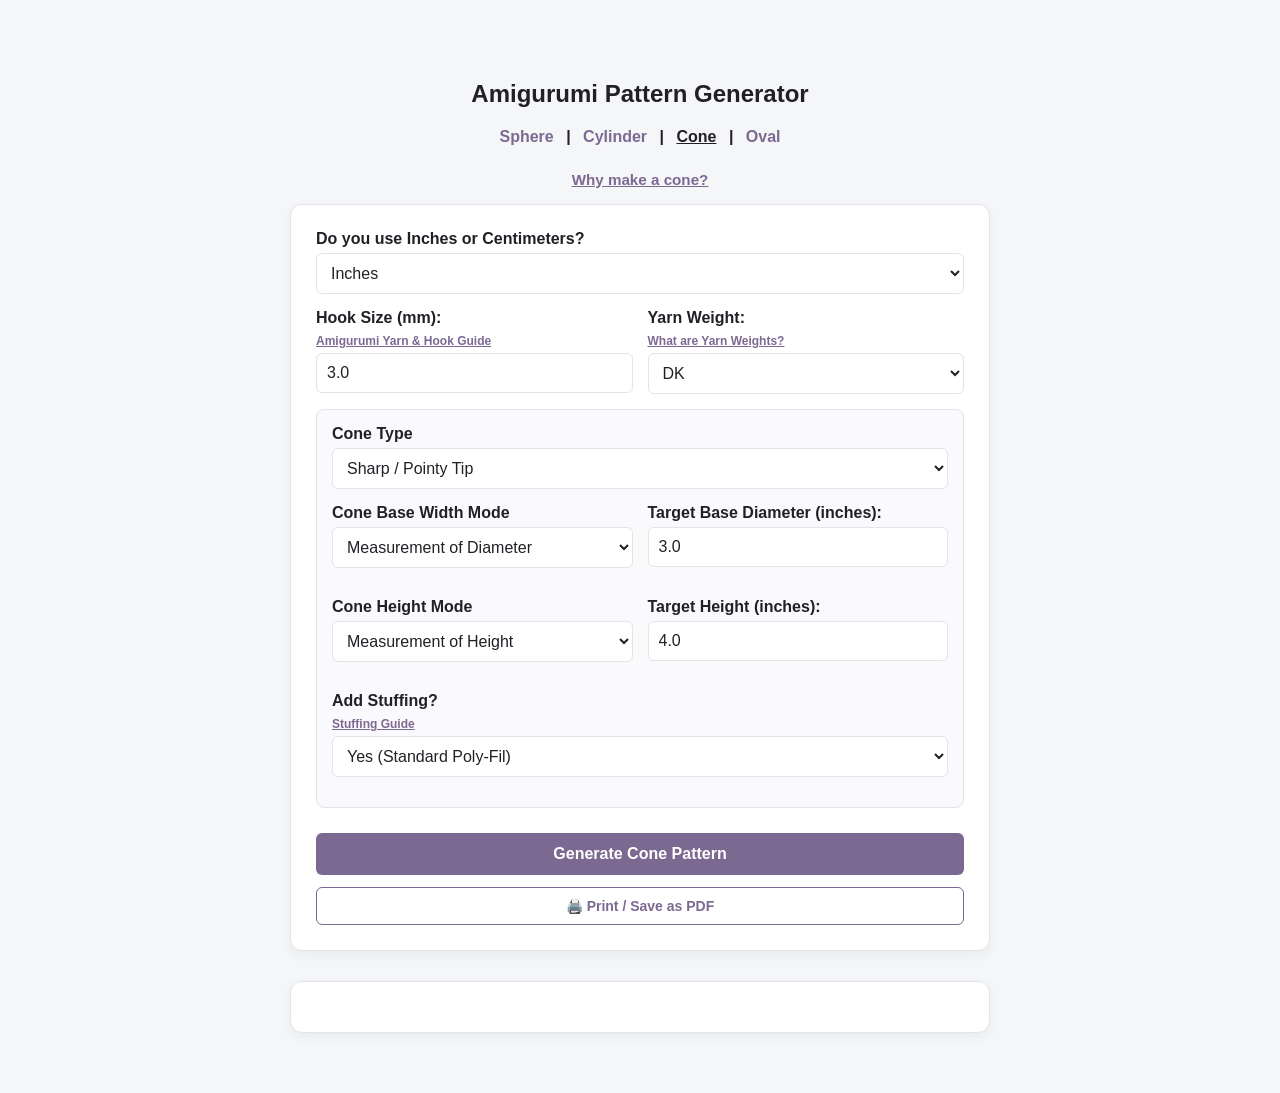
==== frontend/cone.html @ cfa8bfdf "Added cone and oval" ====
<!DOCTYPE html>
<html lang="en">
<head>
    <meta charset="UTF-8">
    <meta name="viewport" content="width=device-width, initial-scale=1.0">
    <title>Amigurumi Cone Pattern Generator</title>
    <link rel="stylesheet" href="styles.css">
</head>
<body>

    <h2>Amigurumi Pattern Generator</h2>

    <!-- Navigation Bar -->
    <div class="nav-links">
        <a href="sphere.html">Sphere</a> |
        <a href="cylinder.html">Cylinder</a> |
        <a href="cone.html" class="active">Cone</a> |
        <a href="oval.html">Oval</a>
    </div>

    <!-- Centered Shape Description Link -->
    <div style="text-align: center; margin: 15px 0;">
        <button type="button" class="info-link" onclick="openModal('coneModal')" style="background: none; border: none; font-size: 0.95rem;">Why make a cone?</button>
    </div>

    <div class="generator-form">

        <!-- 1. Top Row: Units -->
        <div class="form-group">
            <label>Do you use Inches or Centimeters?</label>
            <select id="unitSystem" onchange="updateConeUnits()">
                <option value="imperial" selected>Inches</option>
                <option value="metric">Centimeters</option>
            </select>
        </div>

        <!-- 2. Second Row: Split Hook Size & Yarn Weight -->
        <div class="form-row-split">
            <div class="form-group">
                <div class="label-row">
                    <label>Hook Size (mm):</label>
                    <button type="button" class="info-link" onclick="openModal('hookModal')">Amigurumi Yarn & Hook Guide</button>
                </div>
                <input type="number" id="hookSize" value="3.0" min="0.5" max="35.0" step="0.5">
            </div>

            <div class="form-group">
                <div class="label-row">
                    <label>Yarn Weight:</label>
                    <button type="button" class="info-link" onclick="openModal('yarnModal')">What are Yarn Weights?</button>
                </div>
                <select id="yarnWeight">
                    <option value="fingering">Fingering</option>
                    <option value="sport">Sport</option>
                    <option value="dk" selected>DK</option>
                    <option value="worsted">Worsted</option>
                    <option value="bulky">Bulky</option>
                    <option value="super_bulky">Super Bulky</option>
                </select>
            </div>
        </div>

        <!-- 3. Cone-Specific Fields Container -->
        <div id="shapeFields" class="conditional-fields">
            <div id="coneFields" class="shape-input-group">

                <!-- NEW: Cone Tip Construction (Moved to Top) -->
                <div class="form-group" style="margin-bottom: 15px;">
                    <label>Cone Type</label>
                    <select id="coneTip">
                        <option value="sharp" selected>Sharp / Pointy Tip</option>
                        <option value="flat">Flat / Blunted Tip</option>
                        <option value="rounded">Rounded / Domed Tip</option>
                    </select>
                </div>

                <!-- Cone Width Mode (Side-by-Side Split Row) -->
                <div class="form-row-split">
                    <div class="form-group">
                        <label>Cone Base Width Mode</label>
                        <select id="coneWidthMode" onchange="toggleConeWidthMode()">
                            <option value="diameter" selected>Measurement of Diameter</option>
                            <option value="stitches">Target Base Stitches</option>
                        </select>
                    </div>

                    <div class="form-group" id="coneWidthInputWrapper">
                        <div id="coneDiamGroup">
                            <label id="coneDiamLabel">Target Base Diameter (inches):</label>
                            <input type="number" id="coneDiameter" value="3.0" min="0.5" max="50.0" step="0.5">
                        </div>
                        <div id="coneStitchGroup" style="display: none;">
                            <label id="coneStitchLabel">Target Base Stitches (e.g., 24, 30):</label>
                            <input type="number" id="coneStitches" value="24" min="6" max="600" step="6">
                        </div>
                    </div>
                </div>

                <!-- Cone Height Mode (Side-by-Side Split Row) -->
                <div class="form-row-split" style="margin-top: 15px;">
                    <div class="form-group">
                        <label>Cone Height Mode</label>
                        <select id="coneHeightMode" onchange="toggleConeHeightMode()">
                            <option value="height" selected>Measurement of Height</option>
                            <option value="rows">Total Height Rounds</option>
                        </select>
                    </div>

                    <div class="form-group" id="coneHeightInputWrapper">
                        <div id="coneHeightGroup">
                            <label id="coneHeightLabel">Target Height (inches):</label>
                            <input type="number" id="coneHeight" value="4.0" min="0.5" max="100.0" step="0.5">
                        </div>
                        <div id="coneRowsGroup" style="display: none;">
                            <label id="coneRowsLabel">Total Height Rounds:</label>
                            <input type="number" id="coneRows" value="12" min="1" max="200" step="1">
                        </div>
                    </div>
                </div>

                <!-- Stuffing Option -->
                <div class="form-group" style="margin-top: 15px;">
                    <div class="label-row">
                        <label>Add Stuffing?</label>
                        <button type="button" class="info-link" onclick="openModal('stuffingModal')">Stuffing Guide</button>
                    </div>
                    <select id="stuffingOpt">
                        <option value="yes" selected>Yes (Standard Poly-Fil)</option>
                        <option value="no">No</option>
                    </select>
                </div>

            </div>
        </div>

        <button id="generateBtn" type="button" class="generate-btn" onclick="generateConePattern()">Generate Cone Pattern</button>

        <!-- Print / PDF Export Button -->
        <div style="text-align: center; margin-top: 12px;">
            <button type="button" class="print-btn" onclick="window.print()">🖨️ Print / Save as PDF</button>
        </div>
    </div>

    <div id="outputResults"></div>

    <!-- MODAL POPUPS -->
    <!-- 1. Cone Uses Modal -->
    <div id="coneModal" class="modal-overlay">
        <div class="modal-card">
            <button class="modal-close" onclick="closeModal('coneModal')">&times;</button>
            <h3>Why make a cone?</h3>
            <p>Cones and tapering shapes are structural essentials in amigurumi design. By choosing how your tip starts and expanding outward, cones allow you to build precise, rigid angles for characters, clothing, and botanical models.</p>
            <p><button type="button" class="info-link" onclick="toggleConeIdeas()" id="coneIdeasToggle">Need Ideas? ▼</button></p>
            <div id="coneIdeasContent" style="display: none; margin-top: 10px;">
                <h4>Classic & Primary Uses</h4>
                <p><strong>Amigurumi Anatomy & Features:</strong></p>
                <ul>
                    <li><strong>Snouts & Muzzles:</strong> Fox, cat, dog, or bear snouts that taper gracefully from a flat face to a small nose.</li>
                    <li><strong>Horns & Antlers:</strong> Dragon horns, ram horns, unicorn horns, or insect antennae.</li>
                    <li><strong>Tails & Spikes:</strong> Dinosaur tail tips, dragon back spikes, or cat tails.</li>
                </ul>
                <p><strong>Clothing & Accessories:</strong></p>
                <ul>
                    <li>Wizard hats, party hats, elf hats, or witch hats.</li>
                    <li>Carrot bodies for snowmen or garden themes.</li>
                </ul>
                <h4>Botanical & Nature Elements</h4>
                <ul>
                    <li>Pine trees, carrots, flower petals, or pointy leaf structures.</li>
                </ul>
            </div>
        </div>
    </div>

    <!-- 2. Yarn Weight Modal -->
    <div id="yarnModal" class="modal-overlay">
        <div class="modal-card">
            <button class="modal-close" onclick="closeModal('yarnModal')">&times;</button>
            <h3>What are Yarn Weights?</h3>
            <p>US System uses numbers (0-7) and descriptive terms. Standard amigurumi usually relies on DK or Worsted weight yarn paired with a smaller hook to keep stitches tight.</p>
        </div>
    </div>

    <!-- 3. Hook Size Modal -->
    <div id="hookModal" class="modal-overlay">
        <div class="modal-card">
            <button class="modal-close" onclick="closeModal('hookModal')">&times;</button>
            <h3>Amigurumi Yarn & Hook Guide</h3>
            <p>Drop 1 to 3 hook sizes smaller than your yarn label recommends to keep the fabric dense and prevent stuffing from showing through.</p>
        </div>
    </div>

    <!-- 4. Stuffing Type Modal -->
    <div id="stuffingModal" class="modal-overlay">
        <div class="modal-card">
            <button class="modal-close" onclick="closeModal('stuffingModal')">&times;</button>
            <h3>Stuffing Types Guide</h3>
            <p>Standard polyester fiberfill (Poly-Fil) works best for cones, ensuring smooth curves without bulging.</p>
        </div>
    </div>

    <!-- Script Logic -->
    <script src="script.js"></script>
    <script>
        // Cone-specific UI toggles
        function updateConeUnits() {
            const unit = document.getElementById('unitSystem').value;
            const unitLabel = unit === 'imperial' ? 'inches' : 'centimeters';
            const diamLabel = document.getElementById('coneDiamLabel');
            const heightLabel = document.getElementById('coneHeightLabel');
            if (diamLabel) diamLabel.innerText = `Target Base Diameter (${unitLabel}):`;
            if (heightLabel) heightLabel.innerText = `Target Height (${unitLabel}):`;
        }

        function toggleConeWidthMode() {
            const mode = document.getElementById('coneWidthMode').value;
            const diamGroup = document.getElementById('coneDiamGroup');
            const stitchGroup = document.getElementById('coneStitchGroup');
            if (mode === 'diameter') {
                diamGroup.style.display = 'block';
                stitchGroup.style.display = 'none';
            } else {
                diamGroup.style.display = 'none';
                stitchGroup.style.display = 'block';
            }
        }

        function toggleConeHeightMode() {
            const mode = document.getElementById('coneHeightMode').value;
            const heightGroup = document.getElementById('coneHeightGroup');
            const rowsGroup = document.getElementById('coneRowsGroup');
            if (mode === 'height') {
                heightGroup.style.display = 'block';
                rowsGroup.style.display = 'none';
            } else {
                heightGroup.style.display = 'none';
                rowsGroup.style.display = 'block';
            }
        }

        function toggleConeIdeas() {
            const content = document.getElementById('coneIdeasContent');
            const toggleBtn = document.getElementById('coneIdeasToggle');
            if (content && toggleBtn) {
                if (content.style.display === 'none' || content.style.display === '') {
                    content.style.display = 'block';
                    toggleBtn.innerText = 'Need Ideas? ▲';
                } else {
                    content.style.display = 'none';
                    toggleBtn.innerText = 'Need Ideas? ▼';
                }
            }
        }
    </script>
</body>
</html>
---- frontend/styles.css ----
:root {
    --bg-color: #f5f6f8;        /* Soft cool pearl gray base */
    --card-bg: #ffffff;         /* Pure white form background */
    --primary-color: #7c6992;   /* Dusty lavender for buttons & active states */
    --primary-hover: #65537b;   /* Deep plum for hover effects */
    --text-color: #222026;      /* Midnight slate text for high readability */
    --border-color: #e3e4e9;    /* Soft periwinkle-gray dividers */
}

body {
    font-family: -apple-system, BlinkMacSystemFont, "Segoe UI", Roboto, Helvetica, Arial, sans-serif;
    background-color: var(--bg-color);
    color: var(--text-color);
    max-width: 700px;
    margin: 40px auto;
    padding: 20px;
}

/* Main Container Card */
.generator-form {
    background: var(--card-bg);
    padding: 25px;
    border-radius: 12px;
    box-shadow: 0 4px 12px rgba(0,0,0,0.05);
    border: 1px solid var(--border-color);
}

h2 {
    text-align: center;
    color: var(--text-color);
}

.nav-links {
    text-align: center;
    margin-bottom: 25px;
    font-weight: 600;
}

.nav-links a {
    color: var(--primary-color);
    text-decoration: none;
    margin: 0 8px;
}

.nav-links a:hover {
    color: var(--primary-hover);
}

.nav-links a.active {
    text-decoration: underline;
    color: var(--text-color);
}

.form-group {
    margin-bottom: 15px;
}

.label-row {
    display: flex;
    flex-direction: column;
    align-items: flex-start;
    margin-bottom: 5px;
}

label {
    font-weight: 600;
    display: block;
    margin-bottom: 5px;
    color: var(--text-color);
}

.info-link {
    background: none;
    border: none;
    color: var(--primary-color);
    cursor: pointer;
    font-size: 13px;
    font-weight: 600;
    padding: 0;
    text-decoration: underline;
}

.label-row .info-link {
    margin-top: 2px;
    font-size: 12px;
}

.info-link:hover {
    color: var(--primary-hover);
}

.form-row-split {
    display: flex;
    gap: 15px;
}

.form-row-split .form-group {
    flex: 1;
}

/* Stack split rows on mobile screens */
@media (max-width: 500px) {
    .form-row-split {
        flex-direction: column;
        gap: 0;
    }
}

select, input {
    width: 100%;
    padding: 10px;
    border: 1px solid var(--border-color);
    border-radius: 6px;
    font-size: 16px;
    box-sizing: border-box;
    background-color: var(--card-bg);
    color: var(--text-color);
}

input:disabled, select:disabled {
    background-color: #e5e7eb;
    color: #9ca3af;
    cursor: not-allowed;
}

button.generate-btn {
    background-color: var(--primary-color);
    color: white;
    border: none;
    padding: 12px 20px;
    font-size: 16px;
    font-weight: 600;
    border-radius: 6px;
    cursor: pointer;
    width: 100%;
    margin-top: 10px;
    transition: background-color 0.2s ease;
}

button.generate-btn:hover {
    background-color: var(--primary-hover);
}

/* Print / PDF Button Styling */
button.print-btn {
    background-color: transparent;
    color: var(--primary-color);
    border: 1px solid var(--primary-color);
    padding: 10px 20px;
    font-size: 14px;
    font-weight: 600;
    border-radius: 6px;
    cursor: pointer;
    width: 100%;
    transition: all 0.2s ease;
}

button.print-btn:hover {
    background-color: var(--primary-color);
    color: white;
}

.conditional-fields {
    background: #faf9fb;
    padding: 15px;
    border-radius: 8px;
    border: 1px solid var(--border-color);
    margin-bottom: 15px;
}

.advanced-settings {
    background: #faf9fb;
    padding: 12px 15px;
    border-radius: 8px;
    border: 1px solid var(--border-color);
    margin-bottom: 15px;
}

.advanced-settings summary {
    font-weight: 600;
    cursor: pointer;
    color: var(--text-color);
}

.advanced-settings .nested-fields {
    margin-top: 12px;
}

#outputResults {
    margin-top: 30px;
    background: var(--card-bg);
    padding: 25px;
    border-radius: 12px;
    box-shadow: 0 4px 12px rgba(0,0,0,0.05);
    border: 1px solid var(--border-color);
}

.metrics-card {
    background: #faf9fb;
    padding: 15px;
    border-radius: 8px;
    margin-bottom: 20px;
    border: 1px solid var(--border-color);
}

.supplies-list {
    margin: 8px 0 0 20px;
    padding: 0;
    font-size: 14px;
}

.pattern-list {
    list-style-type: none;
    padding: 0;
}

.pattern-list li {
    padding: 10px 14px;
    border-bottom: 1px solid var(--border-color);
    transition: background-color 0.15s ease, opacity 0.15s ease;
}

.pattern-list li:hover {
    background-color: #faf9fb;
}

.checkbox-label {
    display: flex;
    align-items: flex-start;
    gap: 10px;
    cursor: pointer;
}

.row-checkbox {
    margin-top: 4px; /* Aligns checkbox neatly with the first line of text */
    cursor: pointer;
    width: 16px;
    height: 16px;
    accent-color: var(--primary-color); /* Matches your dusty lavender theme! */
}

/* Style for completed / checked-off rows */
.pattern-list li.completed span {
    text-decoration: line-through;
    opacity: 0.4;
}

.pattern-list li.completed {
    background-color: #f0edf3;
}

.pattern-list li:nth-child(even) {
    background-color: #faf9fb;
}

/* Modal Popup Styles */
.modal-overlay {
    display: none;
    position: fixed;
    top: 0; left: 0; width: 100%; height: 100%;
    background: rgba(0, 0, 0, 0.4);
    justify-content: center;
    align-items: center;
    z-index: 1000;
    padding: 20px;
}

.modal-overlay.active {
    display: flex !important;
}

.modal-card {
    background: var(--card-bg);
    width: 100%;
    max-width: 750px;
    max-height: 90vh;
    overflow-y: auto;
    padding: 30px;
    border-radius: 12px;
    box-shadow: 0 10px 25px rgba(0,0,0,0.15);
    position: relative;
    box-sizing: border-box;
}

.modal-close {
    position: absolute;
    top: 15px;
    right: 20px;
    background: none;
    border: none;
    font-size: 24px;
    font-weight: bold;
    cursor: pointer;
    color: #666;
    padding: 5px;
}

.modal-close:hover {
    color: var(--text-color);
}

.modal-card h3 {
    margin-top: 0;
    color: var(--text-color);
    padding-right: 30px;
}

.modal-card table {
    width: 100%;
    border-collapse: collapse;
    margin-top: 15px;
    font-size: 14px;
}

.modal-card th, .modal-card td {
    border: 1px solid var(--border-color);
    padding: 10px 12px;
    text-align: left;
}

.modal-card th {
    background-color: #faf9fb;
    color: var(--text-color);
}

@media print {
    /* Hide navigation, form inputs, buttons, and print links when printing */
    .nav-links,
    .generator-form,
    button,
    .info-link {
        display: none !important;
    }

    body {
        background-color: #ffffff;
        color: #000000;
        max-width: 100%;
        margin: 0;
        padding: 15px;
    }

    #outputResults {
        box-shadow: none;
        border: none;
        padding: 0;
        margin-top: 0;
    }

    .pattern-list li {
        page-break-inside: avoid;
        border-bottom: 1px solid #ccc;
    }
}
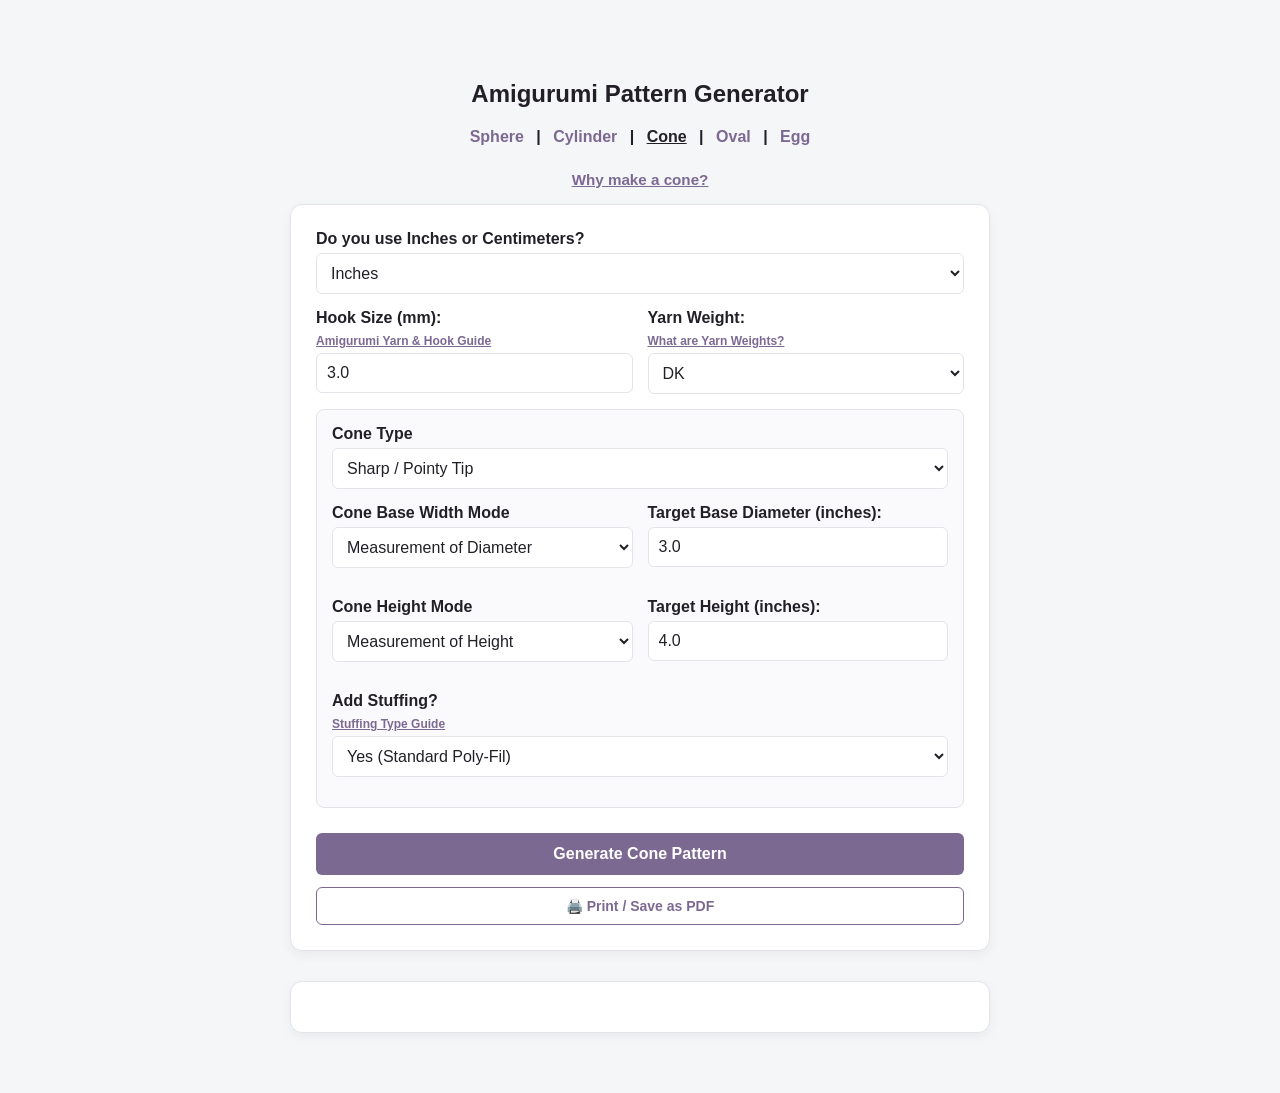
==== commit 556d16d6: "Added Egg Generator" ====
--- a/frontend/cone.html
+++ b/frontend/cone.html
@@ -15,7 +15,8 @@
         <a href="sphere.html">Sphere</a> |
         <a href="cylinder.html">Cylinder</a> |
         <a href="cone.html" class="active">Cone</a> |
-        <a href="oval.html">Oval</a>
+        <a href="oval.html">Oval</a> |
+        <a href="egg.html">Egg</a>
     </div>
 
     <!-- Centered Shape Description Link -->
@@ -39,7 +40,7 @@
             <div class="form-group">
                 <div class="label-row">
                     <label>Hook Size (mm):</label>
-                    <button type="button" class="info-link" onclick="openModal('hookModal')">Amigurumi Yarn & Hook Guide</button>
+                    <button type="button" class="info-link" onclick="openModal('hookModal')">Amigurumi Yarn &amp; Hook Guide</button>
                 </div>
                 <input type="number" id="hookSize" value="3.0" min="0.5" max="35.0" step="0.5">
             </div>
@@ -64,7 +65,7 @@
         <div id="shapeFields" class="conditional-fields">
             <div id="coneFields" class="shape-input-group">
 
-                <!-- NEW: Cone Tip Construction (Moved to Top) -->
+                <!-- Cone Tip Construction -->
                 <div class="form-group" style="margin-bottom: 15px;">
                     <label>Cone Type</label>
                     <select id="coneTip">
@@ -122,7 +123,7 @@
                 <div class="form-group" style="margin-top: 15px;">
                     <div class="label-row">
                         <label>Add Stuffing?</label>
-                        <button type="button" class="info-link" onclick="openModal('stuffingModal')">Stuffing Guide</button>
+                        <button type="button" class="info-link" onclick="openModal('stuffingModal')">Stuffing Type Guide</button>
                     </div>
                     <select id="stuffingOpt">
                         <option value="yes" selected>Yes (Standard Poly-Fil)</option>
@@ -152,19 +153,19 @@
             <p>Cones and tapering shapes are structural essentials in amigurumi design. By choosing how your tip starts and expanding outward, cones allow you to build precise, rigid angles for characters, clothing, and botanical models.</p>
             <p><button type="button" class="info-link" onclick="toggleConeIdeas()" id="coneIdeasToggle">Need Ideas? ▼</button></p>
             <div id="coneIdeasContent" style="display: none; margin-top: 10px;">
-                <h4>Classic & Primary Uses</h4>
-                <p><strong>Amigurumi Anatomy & Features:</strong></p>
+                <h4>Classic &amp; Primary Uses</h4>
+                <p><strong>Amigurumi Anatomy &amp; Features:</strong></p>
                 <ul>
-                    <li><strong>Snouts & Muzzles:</strong> Fox, cat, dog, or bear snouts that taper gracefully from a flat face to a small nose.</li>
-                    <li><strong>Horns & Antlers:</strong> Dragon horns, ram horns, unicorn horns, or insect antennae.</li>
-                    <li><strong>Tails & Spikes:</strong> Dinosaur tail tips, dragon back spikes, or cat tails.</li>
+                    <li><strong>Snouts &amp; Muzzles:</strong> Fox, cat, dog, or bear snouts that taper gracefully from a flat face to a small nose.</li>
+                    <li><strong>Horns &amp; Antlers:</strong> Dragon horns, ram horns, unicorn horns, or insect antennae.</li>
+                    <li><strong>Tails &amp; Spikes:</strong> Dinosaur tail tips, dragon back spikes, or cat tails.</li>
                 </ul>
-                <p><strong>Clothing & Accessories:</strong></p>
+                <p><strong>Clothing &amp; Accessories:</strong></p>
                 <ul>
                     <li>Wizard hats, party hats, elf hats, or witch hats.</li>
                     <li>Carrot bodies for snowmen or garden themes.</li>
                 </ul>
-                <h4>Botanical & Nature Elements</h4>
+                <h4>Botanical &amp; Nature Elements</h4>
                 <ul>
                     <li>Pine trees, carrots, flower petals, or pointy leaf structures.</li>
                 </ul>
@@ -177,7 +178,64 @@
         <div class="modal-card">
             <button class="modal-close" onclick="closeModal('yarnModal')">&times;</button>
             <h3>What are Yarn Weights?</h3>
-            <p>US System uses numbers (0-7) and descriptive terms. Standard amigurumi usually relies on DK or Worsted weight yarn paired with a smaller hook to keep stitches tight.</p>
+            <p>US System uses numbers (0-7) and descriptive terms (Fingering, Worsted, Bulky). UK/AU/NZ System frequently uses "Ply" (e.g., 4-ply, 8-ply). Note: In modern manufacturing, "ply" refers to thickness class, not literal strands.</p>
+            <table>
+                <tr>
+                    <th>Standard # | Category Name</th>
+                    <th>Common Names / Terminology</th>
+                    <th>Typical Crochet Hook Size<br><em>*Note amigurumi does typically use smaller hooks</em></th>
+                    <th>Common Uses</th>
+                </tr>
+                <tr>
+                    <td>0 | Lace</td>
+                    <td>Thread, Cobweb, Light Fingering</td>
+                    <td>1.4 mm - 2.25 mm</td>
+                    <td>Delicate doilies, airy lace shawls, micro-amigurumi.</td>
+                </tr>
+                <tr>
+                    <td>1 | Super Fine</td>
+                    <td>Fingering, Sock, Baby (UK: 4-Ply)</td>
+                    <td>2.25 mm - 3.5 mm</td>
+                    <td>Socks, lightweight shawls, baby garments.</td>
+                </tr>
+                <tr>
+                    <td>2 | Fine</td>
+                    <td>Sport, Baby (UK: 5-Ply)</td>
+                    <td>3.5 mm - 4.5 mm</td>
+                    <td>Light sweaters, spring garments, detailed accessories.</td>
+                </tr>
+                <tr>
+                    <td>3 | Light</td>
+                    <td>DK (Double Knitting), Light Worsted (UK: 8-Ply)</td>
+                    <td>4.5 mm - 5.5 mm</td>
+                    <td>Sweaters, baby blankets, lightweight hats, amigurumi.</td>
+                </tr>
+                <tr>
+                    <td>4 | Medium</td>
+                    <td>Worsted, Aran, Afghan (UK: 10-Ply)</td>
+                    <td>5.5 mm - 6.5 mm</td>
+                    <td>The standard workhorse: blankets, sweaters, hats, standard amigurumi.</td>
+                </tr>
+                <tr>
+                    <td>5 | Bulky</td>
+                    <td>Chunky, Craft, Rug (UK: 12-Ply)</td>
+                    <td>6.5 mm - 9.0 mm</td>
+                    <td>Warm hats, thick cowls, fast plushies, floor baskets.</td>
+                </tr>
+                <tr>
+                    <td>6 | Super Bulky</td>
+                    <td>Super Chunky, Roving</td>
+                    <td>9.0 mm - 15.0 mm</td>
+                    <td>Quick blankets, plush velvet toys, thick winter scarves.</td>
+                </tr>
+                <tr>
+                    <td>7 | Jumbo</td>
+                    <td>Roving, Giant Plush</td>
+                    <td>15.0 mm+ (or Arm Knitting)</td>
+                    <td>Heavy chunky blankets, oversized poufs.</td>
+                </tr>
+            </table>
+            <p style="margin-top: 15px; font-size: 13px;"><strong>Wraps Per Inch (WPI):</strong> Wrap yarn around a ruler without stretching and count strands in 1 inch. Lace (0): 35+ WPI | Super Fine (1): 14-18 WPI | Fine (2): 12-14 WPI | Light/DK (3): 11-12 WPI | Medium/Worsted (4): 9-11 WPI | Bulky (5): 6-8 WPI | Super Bulky (6): 5-6 WPI | Jumbo (7): &lt;5 WPI.</p>
         </div>
     </div>
 
@@ -185,8 +243,67 @@
     <div id="hookModal" class="modal-overlay">
         <div class="modal-card">
             <button class="modal-close" onclick="closeModal('hookModal')">&times;</button>
-            <h3>Amigurumi Yarn & Hook Guide</h3>
-            <p>Drop 1 to 3 hook sizes smaller than your yarn label recommends to keep the fabric dense and prevent stuffing from showing through.</p>
+            <h3>Amigurumi Yarn &amp; Hook Guide</h3>
+
+            <h4 style="margin-top:15px; color:#2c3e50;">What type of yarn should I use specifically for Amigurumi?</h4>
+            <p>Standard crochet patterns (like blankets or garments) use larger hooks to create a soft, flexible drape. Amigurumi requires a tight, dense fabric so the fiberfill stuffing doesn't poke out through the stitches. The golden rule for amigurumi is to drop 1 to 3 hook sizes (0.5 mm - 1.5 mm smaller) than what the yarn skein label recommends.</p>
+
+            <h4 style="margin-top:15px; color:#2c3e50;">3 Rules of Thumb for Choosing Your Hook</h4>
+            <ul>
+                <li><strong>Check for "Gapping":</strong> If you stuff your piece and can see white stuffing poking between your single crochet stitches, drop down 0.5 mm in hook size.</li>
+                <li><strong>Yarn Fiber Matters:</strong>
+                    <ul>
+                        <li><em>100% Cotton:</em> Zero stretch. You can stick closer to a 3.0 mm – 3.5 mm hook for worsted weight.</li>
+                        <li><em>Acrylic:</em> Slight give/stretch. Usually pairs best with a 3.5 mm – 4.0 mm hook for worsted weight.</li>
+                        <li><em>Chenille / Velvet Yarns:</em> Notoriously tricky because pulling stitches too tight can cause "snagging" or breaking the core thread. Using a 5.0 mm – 6.5 mm hook is usually the sweet spot to keep it plush without losing shape.</li>
+                    </ul>
+                </li>
+                <li><strong>Stitch Tension &amp; Style:</strong> If you use the "Yarn Under, Yarn Over" (X-stitch) method instead of standard "Yarn Over, Yarn Over" (V-stitch), your stitches naturally sit tighter, allowing you to use a slightly larger hook while keeping the fabric dense.</li>
+            </ul>
+
+            <h4 style="margin-top:20px; color:#2c3e50;">What hook should I use specifically for Amigurumi?</h4>
+            <table>
+                <tr>
+                    <th>Yarn Weight Category</th>
+                    <th>Recommended Amigurumi Hook Size</th>
+                    <th>Common Yarn Types for Amigurumi</th>
+                </tr>
+                <tr>
+                    <td>#1 Super Fine / Fingering</td>
+                    <td>1.5 mm - 2.25 mm (Steel Hooks or B-1)</td>
+                    <td>Micro-amigurumi, crochet thread, lace-weight cotton</td>
+                </tr>
+                <tr>
+                    <td>#2 Fine / Sport</td>
+                    <td>2.0 mm - 2.75 mm (B-1 to C-2)</td>
+                    <td>Detailed mini plushies, 4-ply cotton/acrylic blends</td>
+                </tr>
+                <tr>
+                    <td>#3 Light / DK</td>
+                    <td>2.5 mm - 3.25 mm (C-2 to D-3)</td>
+                    <td>Fine detail amigurumi, Ricorumi, Paintbox DK</td>
+                </tr>
+                <tr>
+                    <td>#4 Medium / Worsted</td>
+                    <td>3.25 mm - 4.0 mm (D-3 to G-6)</td>
+                    <td>The Classic Workhorse: Red Heart Super Saver, Impeccable, Caron Simply Soft</td>
+                </tr>
+                <tr>
+                    <td>#5 Bulky</td>
+                    <td>4.5 mm - 5.5 mm (H-8 to I-9)</td>
+                    <td>Chunky acrylics, lightweight chenille</td>
+                </tr>
+                <tr>
+                    <td>#6 Super Bulky</td>
+                    <td>6.0 mm - 8.0 mm (J-10 to L-11)</td>
+                    <td>Plush velvet yarns (e.g., Premier Parfait Chunky, Sweet Snuggles)</td>
+                </tr>
+                <tr>
+                    <td>#7 Jumbo</td>
+                    <td>9.0 mm - 12.0 mm (M-13 to N-15)</td>
+                    <td>Giant plushies, Bernat Blanket Extra</td>
+                </tr>
+            </table>
         </div>
     </div>
 
@@ -195,7 +312,80 @@
         <div class="modal-card">
             <button class="modal-close" onclick="closeModal('stuffingModal')">&times;</button>
             <h3>Stuffing Types Guide</h3>
-            <p>Standard polyester fiberfill (Poly-Fil) works best for cones, ensuring smooth curves without bulging.</p>
+            <table>
+                <tr>
+                    <th>Stuffing Type</th>
+                    <th>Best For</th>
+                    <th>Pros</th>
+                    <th>Cons</th>
+                </tr>
+                <tr>
+                    <td><strong>Polyester Fiberfill (Poly-Fil)</strong></td>
+                    <td>Standard choice for almost all amigurumi</td>
+                    <td>
+                        • Inexpensive and widely available<br>
+                        • Machine washable &amp; quick-drying<br>
+                        • Hypoallergenic &amp; lightweight<br>
+                        • Good bounce-back (resilient)
+                    </td>
+                    <td>
+                        • Can clump over time if low quality<br>
+                        • Can show/poke through loose stitches
+                    </td>
+                </tr>
+                <tr>
+                    <td><strong>100% Cotton Stuffing</strong></td>
+                    <td>Natural, eco-friendly, or organic toys</td>
+                    <td>
+                        • 100% natural and biodegradable<br>
+                        • Provides a firmer, denser, and heavier feel
+                    </td>
+                    <td>
+                        • Retains moisture (slow drying, risk of mold)<br>
+                        • Packs down over time and loses fluffiness<br>
+                        • More expensive &amp; harder to find
+                    </td>
+                </tr>
+                <tr>
+                    <td><strong>Wool Stuffing</strong></td>
+                    <td>High-end or Waldorf-style handcrafted dolls</td>
+                    <td>
+                        • Natural, breathable, and warm<br>
+                        • Holds firm shapes exceptionally well<br>
+                        • Comforting, substantial weight
+                    </td>
+                    <td>
+                        • Not machine washable (will felt and shrink)<br>
+                        • Can trigger wool allergies<br>
+                        • Susceptible to moths; expensive
+                    </td>
+                </tr>
+                <tr>
+                    <td><strong>Fabric Scraps &amp; Yarn Ends</strong></td>
+                    <td>Zero-waste projects &amp; weighted bases</td>
+                    <td>
+                        • 100% free and eco-friendly<br>
+                        • Great for adding weight to the bottom of toys
+                    </td>
+                    <td>
+                        • Can create a bumpy or lumpy finish<br>
+                        • Hard to distribute evenly around smooth curves
+                    </td>
+                </tr>
+                <tr>
+                    <td><strong>Poly Pellets / Glass Beads</strong></td>
+                    <td>Adding sitting weight to bases (used <em>with</em> fiberfill)</td>
+                    <td>
+                        • Gives toys a weighted, self-sitting base<br>
+                        • Excellent stability for posture
+                    </td>
+                    <td>
+                        • Severe choking hazard if unbagged<br>
+                        • Must be placed inside a sealed inner pouch<br>
+                        • Not suitable for stuffing whole toys
+                    </td>
+                </tr>
+            </table>
         </div>
     </div>
 
